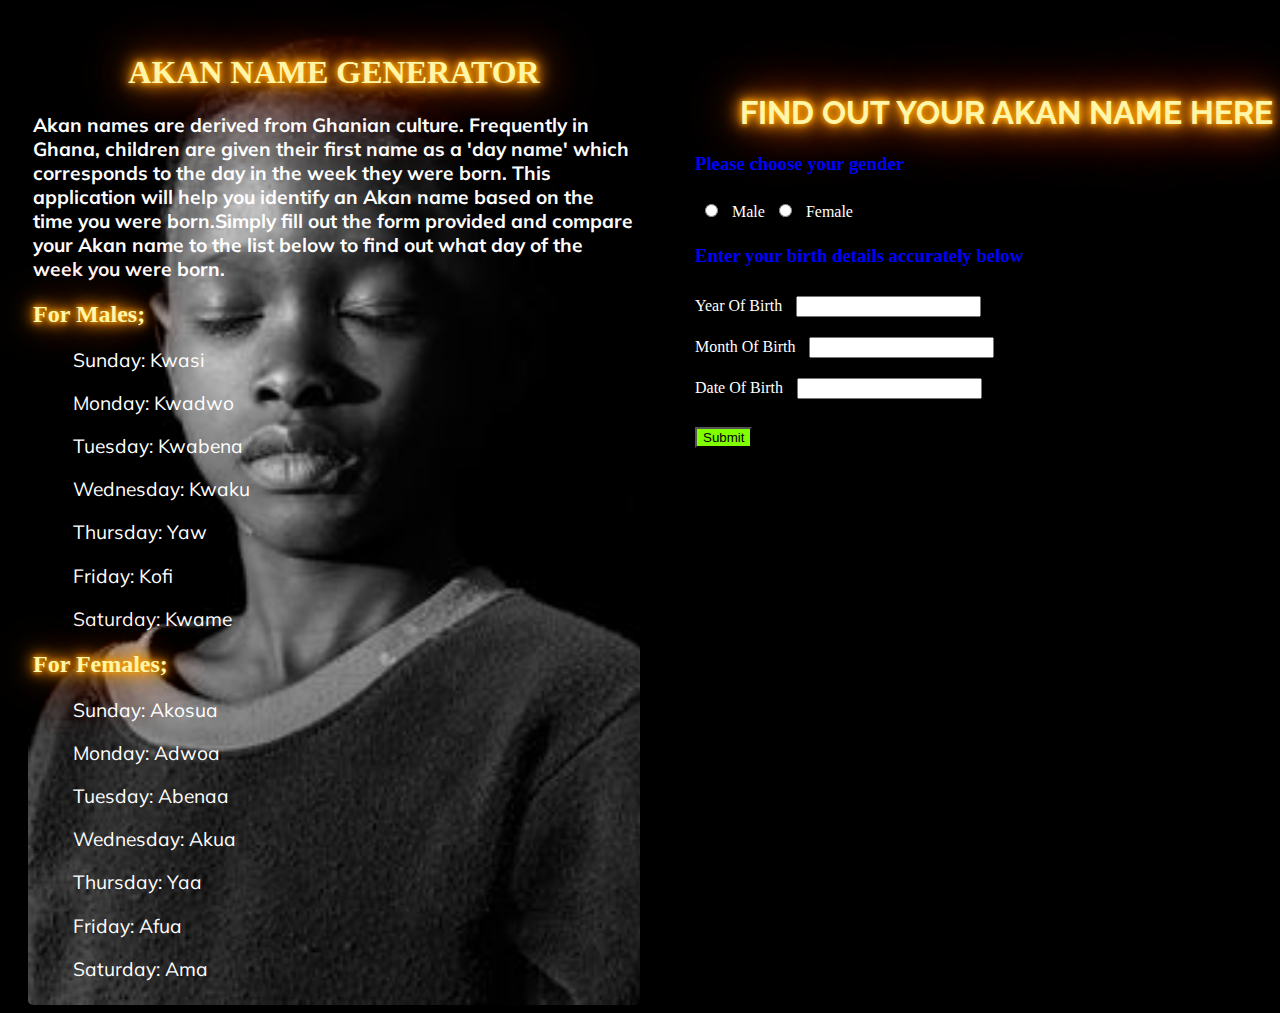
==== index.html @ 35c5fa6b "Rename the files" ====
<html>

  <head>
    <title>AKAN NAMES</title>
    <link rel="stylesheet" href="index.css">
    <script src="index.js"></script>
  </head>

  <body>
    <div class="about">
      <h1>AKAN NAME GENERATOR</h1>
      <p>
        <strong>Akan names are derived from Ghanian culture. Frequently in Ghana, children are given their first name as a 
        'day name' which corresponds to the day in the week they were born. This application will help you identify an Akan name 
        based on the time you were born.Simply fill out the form provided and compare your Akan name to the list below to find 
        out what day of the week you were born.</strong>

        <h2>For Males;</h2>
        <ul>Sunday: Kwasi</ul>

        <ul>Monday: Kwadwo</ul>

        <ul>Tuesday: Kwabena</ul>

        <ul>Wednesday: Kwaku</ul>

        <ul>Thursday:  Yaw</ul>

        <ul>Friday: Kofi</ul>

        <ul>Saturday: Kwame</ul>

        <h2>For Females;</h2>
        <ul>Sunday: Akosua</ul>

        <ul>Monday: Adwoa</ul>

        <ul>Tuesday: Abenaa</ul>

        <ul>Wednesday: Akua</ul>

        <ul>Thursday:  Yaa</ul>

        <ul>Friday: Afua</ul>

        <ul>Saturday: Ama</ul>
      </p>
    </div>

    <div class="form">  
      <form id="my-form">
        <h1 class="title">FIND OUT YOUR AKAN NAME HERE</h1>
          <!--Radio button for male-->
          <h3>Please choose your gender</h3>
          <input type="radio" id="male" name="gender" value="male" required>
          <label for="male">Male</label>

          <!--Radio button for female-->
          <input type="radio" id="female"  name="gender" value="female" required>
          <label for="female">Female</label>
          <br>
      
        <!--Input for birthday details-->
        <h3>Enter your birth details accurately below</h3>
        <label for="YOB">Year Of Birth</label>
        <input type="text" id="YOB" name="YOB" required><br> 

        <label for="MOB">Month Of Birth</label>
        <input type="text" id="MOB" name="MOB" required><br> 

        <label for="DOB">Date Of Birth</label>
        <input type="text" id="DOB" name="DOB" required><br> 

        <br>
        <button type="button" onclick="calculate()">Submit</button>
      </form> 

      
    </div>

  </body>


</html>
---- index.css ----
@import url("https://fonts.googleapis.com/css?family= Raleway&display=swap");
@import url("https://fonts.googleapis.com/css?family=Muli&display=swap");

body{
  display: grid;
  grid-template-columns: 50% 50%;
  column-gap: 50px;
  background-color: black;
}

.form{
  margin-top: 60px;
  color: white;
  padding: 5px;
 
}

p{
  color: white;
  font-size: 1.2em;
  font-family: "Muli";
}

h1, h2{
  text-shadow: 0 0 5px #ffa500, 0 0 15px #ffa500, 0 0 20px #ffa500, 0 0 40px #ffa500, 0 0 60px #ff0000, 0 0 10px #ff8d00, 0 0 98px #ff0000;
  color: #fff6a9;
  font-family: " Raleway";
  
}


h1{
  text-align: center;
}

.form h3{
  color: blue;
}

button{
  background-color: chartreuse;
  cursor: pointer;
}

.title{
  text-shadow: 0 0 5px #ffa500, 0 0 15px #ffa500, 0 0 20px #ffa500, 0 0 40px #ffa500, 0 0 60px #ff0000, 0 0 10px #ff8d00, 0 0 98px #ff0000;
  color: #fff6a9;
  font-family: "Raleway";
  animation: blink 1s infinite;
}

/*Activating the blink animation*/
@keyframes blink {
  20%,
  24%,
  55% {
    color: #111;
    text-shadow: none;
  }

  54%,
  56%,
  100% {

  text-shadow: 0 0 5px #ffa500, 0 0 15px #ffa500, 0 0 20px #ffa500, 0 0 40px #ffa500, 0 0 60px #ff0000, 0 0 10px #ff8d00, 0 0 98px #ff0000;
    color: #fff6a9;
  }
}

ul{
  color: white;
  font-size: 1.2em;
  font-family: "Muli";
  
}

.about{
  background-image: url('dark.jpg');
  background-repeat: no-repeat;
  background-size: cover;
  padding: 5px;
  margin-left: 20px;
  margin-top: 20px;
  border-radius: 5px;
  
}

input{
  margin: 10px;
}
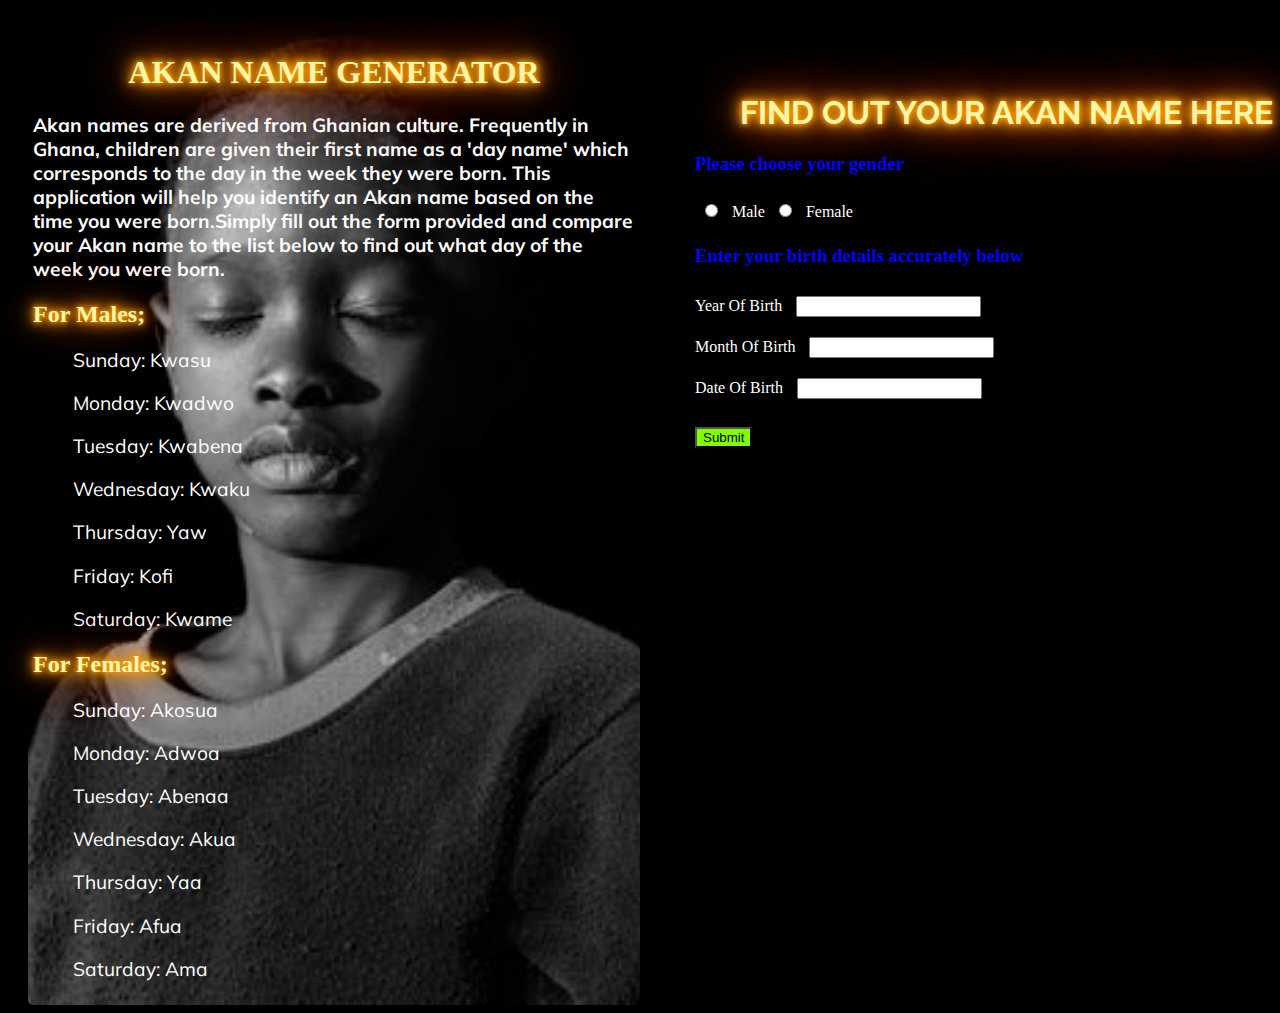
==== commit 15f2d355: "Fix a spelling error" ====
--- a/index.html
+++ b/index.html
@@ -16,7 +16,7 @@
         out what day of the week you were born.</strong>
 
         <h2>For Males;</h2>
-        <ul>Sunday: Kwasi</ul>
+        <ul>Sunday: Kwasu</ul>
 
         <ul>Monday: Kwadwo</ul>
 
